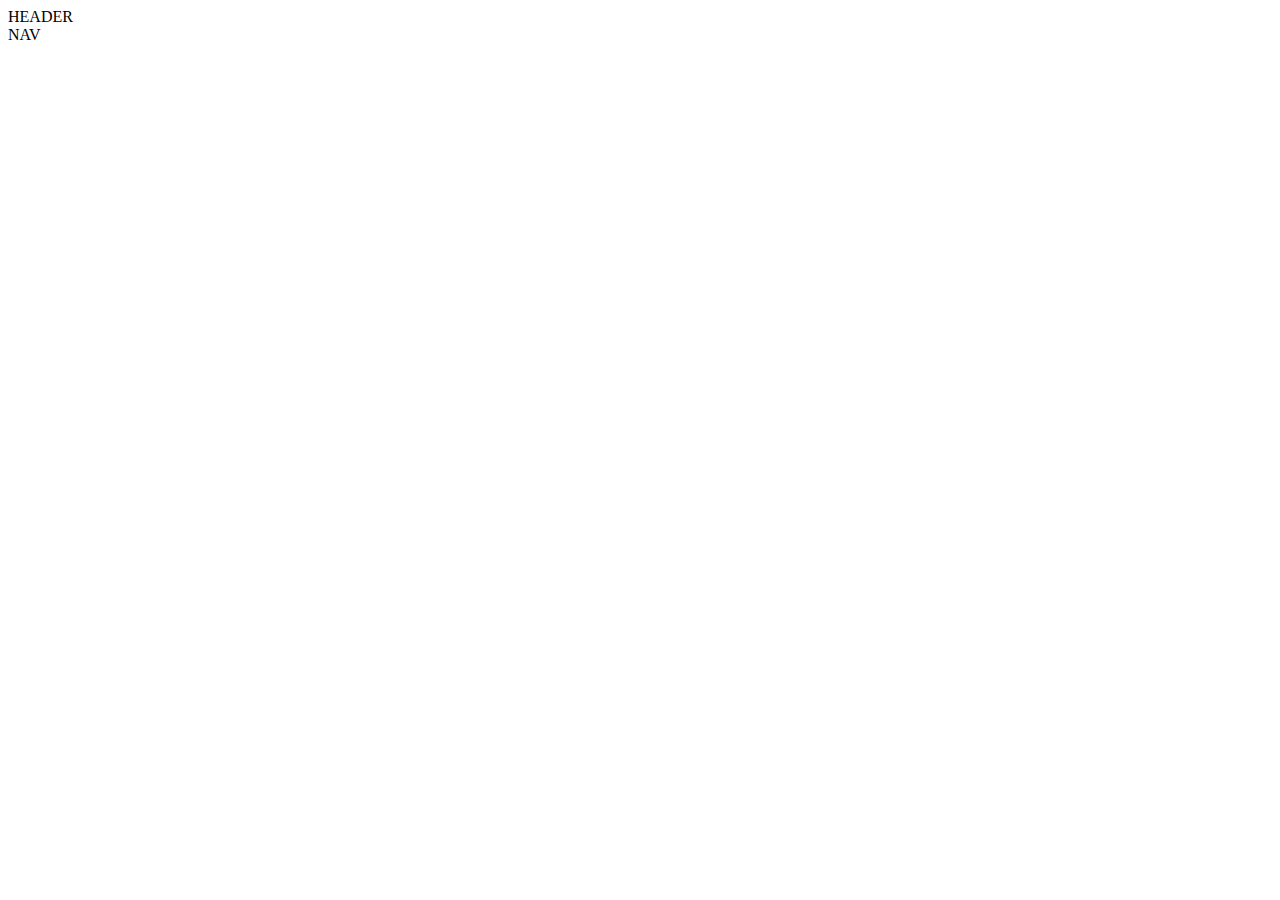
==== Module 2 - CSS & Grid/zenva-css-grid.html @ ca33e3c3 "Changed folder structure, started M2" ====
<!DOCTYPE html>
<html lang="en">
    <head>
        <meta charset="UTF-8">
        <meta name="viewport" content="width=device-width, initial-scale=1">
        <title>Zenva Grid Layout</title>
    </head>
    <body>
        <main id="container">
            <header>HEADER</header>
            <nav>NAV</nav>
            <div id=""></div>
            <div id=""></div>
            <div id=""></div>
            <div id=""></div>
            <div id=""></div>
        </main>
    </body>
</html>
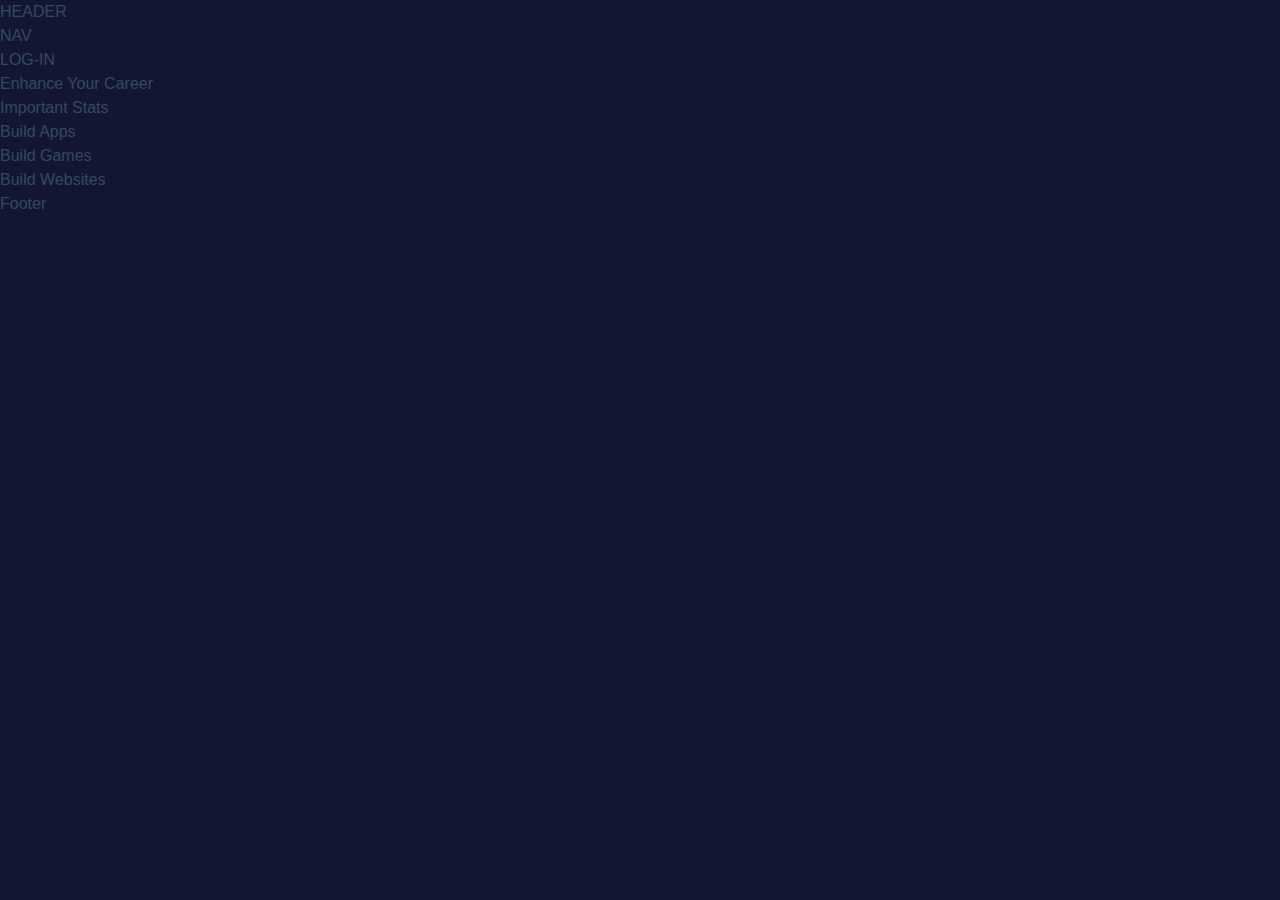
==== commit b9ea0c33: "M2, P1" ====
--- a/Module 2 - CSS & Grid/zenva-css-grid.html
+++ b/Module 2 - CSS & Grid/zenva-css-grid.html
@@ -4,16 +4,19 @@
         <meta charset="UTF-8">
         <meta name="viewport" content="width=device-width, initial-scale=1">
         <title>Zenva Grid Layout</title>
+        <link rel="stylesheet" href="styles.css">
     </head>
     <body>
         <main id="container">
             <header>HEADER</header>
             <nav>NAV</nav>
-            <div id=""></div>
-            <div id=""></div>
-            <div id=""></div>
-            <div id=""></div>
-            <div id=""></div>
+            <div id="login">LOG-IN</div>
+            <div id="enhance_your_career">Enhance Your Career</div>
+            <div id="important_stats">Important Stats</div>
+            <div id="build_apps">Build Apps</div>
+            <div id="build_games">Build Games</div>
+            <div id="build_websites">Build Websites</div>
+            <footer>Footer</footer>
         </main>
     </body>
-</html>+</html>
--- a/Module 2 - CSS & Grid/styles.css
+++ b/Module 2 - CSS & Grid/styles.css
@@ -0,0 +1,25 @@
+* {
+  margin: 0;
+  padding: 0;
+  box-sizing: content-box;
+}
+
+body {
+  font-family: "Open Sans", sans-serif;
+  background-color: #131633;
+  color: #34495e;
+  line-height: 1.5;
+}
+
+#login {
+}
+#enhance_your_career {
+}
+#important-stats {
+}
+#build_apps {
+}
+#build_games {
+}
+#build_websites {
+}
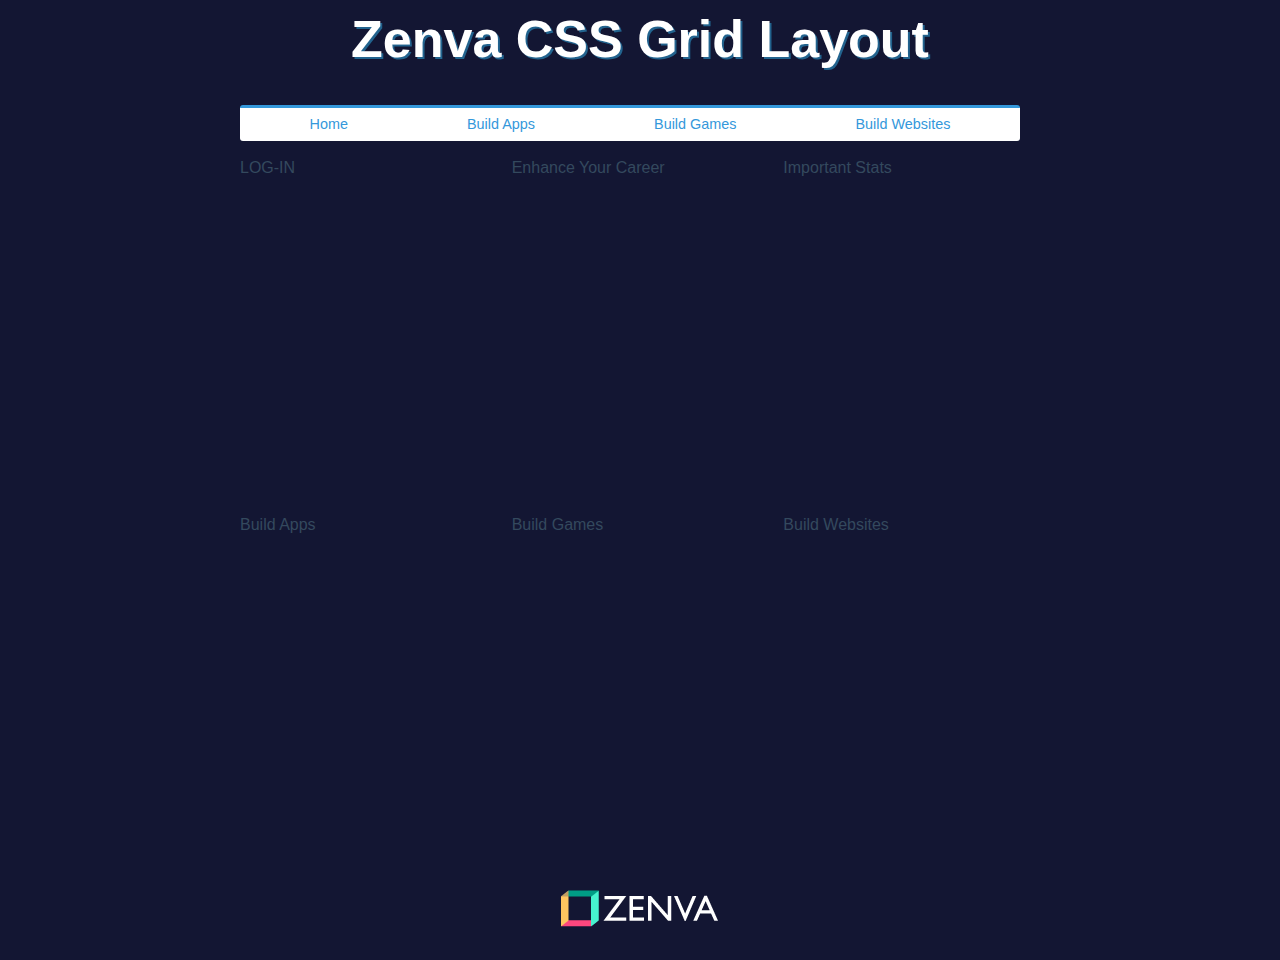
==== commit 132daa21: "M2, P3" ====
--- a/Module 2 - CSS & Grid/zenva-css-grid.html
+++ b/Module 2 - CSS & Grid/zenva-css-grid.html
@@ -5,18 +5,39 @@
         <meta name="viewport" content="width=device-width, initial-scale=1">
         <title>Zenva Grid Layout</title>
         <link rel="stylesheet" href="styles.css">
+        <style>
+            
+        </style>
     </head>
     <body>
         <main id="container">
-            <header>HEADER</header>
-            <nav>NAV</nav>
+            <header>
+                <h1>Zenva CSS Grid Layout</h1>
+            </header>
+            <nav class="options">
+                <a href="https://google.com" target="_blank"class="options-link">
+                    Home
+                </a>
+
+                <a href="https://google.com" target="_blank"class="options-link">
+                    Build Apps
+                </a>
+
+                <a href="https://google.com" target="_blank"class="options-link">
+                    Build Games
+                </a>
+
+                <a href="https://google.com" target="_blank"class="options-link">
+                    Build Websites
+                </a>
+            </nav>
             <div id="login">LOG-IN</div>
             <div id="enhance_your_career">Enhance Your Career</div>
             <div id="important_stats">Important Stats</div>
             <div id="build_apps">Build Apps</div>
             <div id="build_games">Build Games</div>
             <div id="build_websites">Build Websites</div>
-            <footer>Footer</footer>
+            <footer><img src="images/logo.png" alt="Zenva Logo"></footer>
         </main>
     </body>
 </html>
--- a/Module 2 - CSS & Grid/styles.css
+++ b/Module 2 - CSS & Grid/styles.css
@@ -5,21 +5,181 @@
 }
 
 body {
-  font-family: "Open Sans", sans-serif;
+  font-family: 'Open Sans', sans-serif;
   background-color: #131633;
   color: #34495e;
   line-height: 1.5;
 }
 
+header{
+    grid-area: header;
+}
+
+nav{
+    grid-area: nav;
+}
+
 #login {
+    grid-area: login;
 }
 #enhance_your_career {
+    grid-area: enhance_your_career;
+
 }
-#important-stats {
+#important_stats {
+    grid-area: important_stats;
+
 }
 #build_apps {
+    grid-area: build_apps;
+
 }
 #build_games {
+
+    grid-area: build_games;
+
 }
 #build_websites {
+    grid-area: build_websites;
 }
+
+footer{
+    grid-area: footer;
+    margin: 20px 0;
+    text-align: center;
+}
+
+/*Affects everything 1100px and wider*/
+@media screen and (min-width:1100px){
+    main{
+        width: 90%;
+        max-width: 800px;
+        display: grid;
+        grid-template-columns: 1fr 1fr 1fr; /*Three-Column Area*/
+        grid-template-rows: 10vh 4vh 38vh 38vh 10vh; 
+        grid-gap: 15px;
+        margin: 0 auto;
+    }
+    
+    #container{
+        grid-template-areas: 
+            "header header header"
+            "nav nav nav"
+            "login enhance_your_career important_stats"
+            "build_apps build_games build_websites"
+            "footer footer footer"
+    }
+}
+
+/*Affects everything 1100px and smaller*/
+@media screen and (max-width:1100px){
+    main{
+        width: 90%;
+        max-width: 800px;
+        display: grid;
+        grid-template-columns: 1fr 1fr; /*Two-Column Area*/
+        grid-template-rows: 10vh 4vh 25vh 25vh 25vh 10vh; 
+        grid-gap: 15px;
+        margin: 0 auto;
+    }
+    
+    #container{
+        grid-template-areas: 
+            "header header"
+            "nav nav"
+            "login enhance_your_career" 
+            "important_stats build_apps"
+            "build_games build_websites"
+            "footer footer"
+    }
+}
+
+@media screen and (max-width:500px){
+    main{
+        width:90%;
+        max-width: 800px;
+        
+        display: grid;
+        grid-template-columns: 1fr;
+        grid-template-rows: 10vh 6vh 14vh 14vh 14vh 14vh 14vh 14vh 5vh;
+        grid-gap: 15px;
+        margin: 0 auto;
+    }
+    
+    #container{
+        grid-template-areas: 
+            "header"
+            "nav"
+            "login"
+            "enhance_your_career"
+            "important_stats"
+            "build_apps"
+            "build_games"
+            "build_websites"
+            "footer";
+    } 
+}
+
+
+main{
+    width: 90%;
+    max-width: 800px;
+    display: grid;
+    grid-template-columns: 1fr 1fr 1fr; /*Three-Column Area*/
+    grid-template-rows: 10vh 4vh 38vh 38vh 10vh; 
+    grid-gap: 15px;
+    margin: 0 auto;
+}
+
+#container{
+    grid-template-areas: 
+        "header header header"
+        "nav nav nav"
+        "login enhance_your_career important_stats"
+        "build_apps build_games build_websites"
+        "footer footer footer"
+}
+
+
+header h1{
+    font-size: 3.25em;
+    text-align: center;
+    color: white;
+    margin-bottom: 20px;
+    text-shadow: 2px 2px #22638E;
+}
+
+
+.options{
+    width: 95%;
+    background-color: white;
+    padding: 10px;
+    border-top: 3px solid #3498db;
+    border-radius: 3px;
+    display: flex;
+    align-items: center;
+    justify-content: space-around;
+
+}
+
+.options-link{
+    text-decoration: none;
+    font-size: 0.9em;
+    color: #3498db;
+
+
+}
+
+.options-link:hover{
+    color: darkgreen;
+    text-decoration: underline;
+
+}
+
+.card{
+    background-color: white;
+}
+
+.card-blue{
+    background-color: #9ebcf5;
+}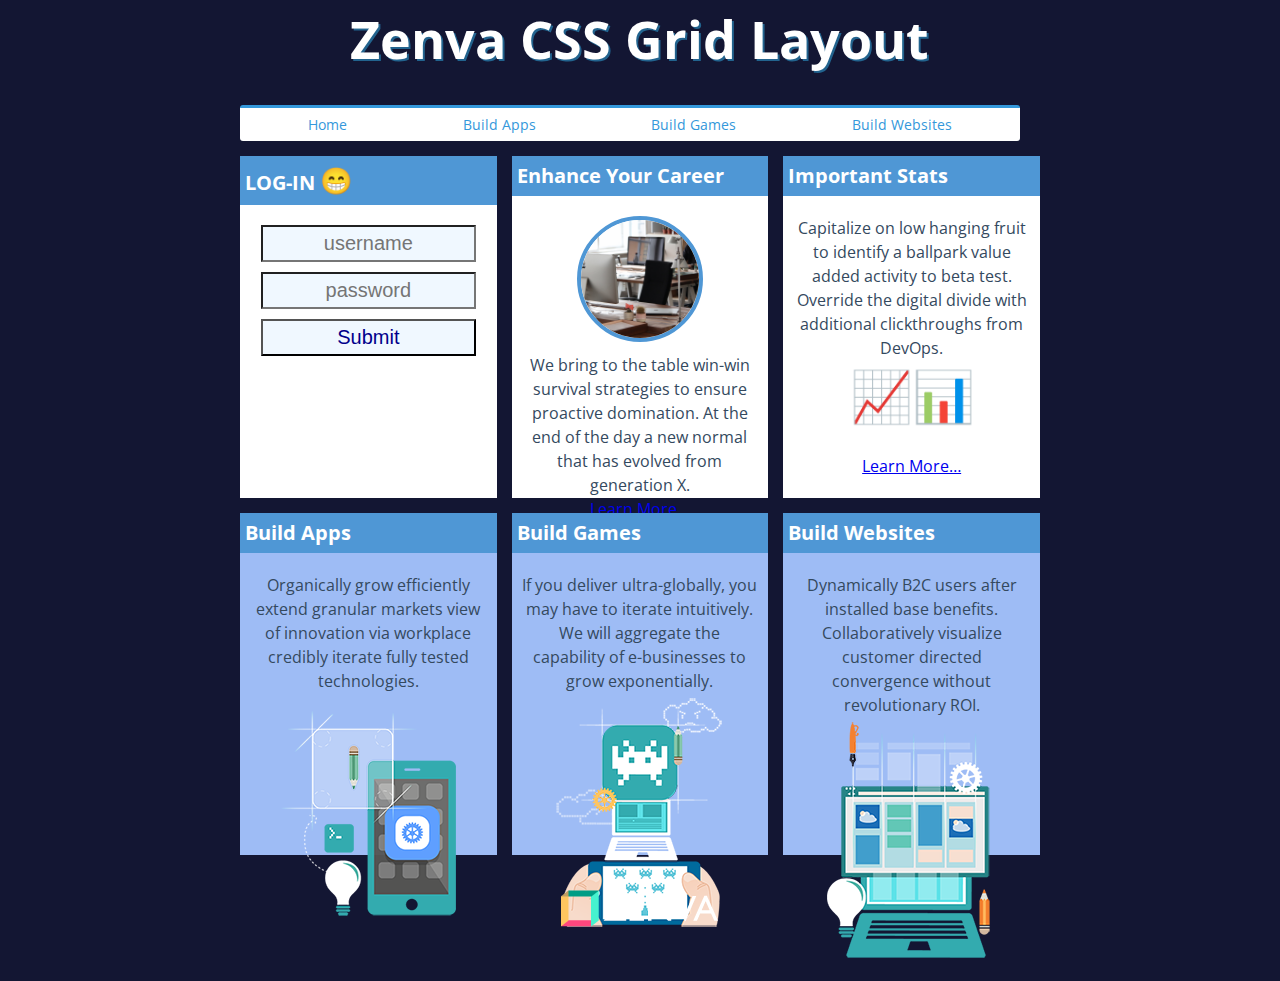
==== commit 230d633d: "M2, P4" ====
--- a/Module 2 - CSS & Grid/zenva-css-grid.html
+++ b/Module 2 - CSS & Grid/zenva-css-grid.html
@@ -1,43 +1,143 @@
 <!DOCTYPE html>
 <html lang="en">
-    <head>
-        <meta charset="UTF-8">
-        <meta name="viewport" content="width=device-width, initial-scale=1">
-        <title>Zenva Grid Layout</title>
-        <link rel="stylesheet" href="styles.css">
-        <style>
-            
-        </style>
-    </head>
-    <body>
-        <main id="container">
-            <header>
-                <h1>Zenva CSS Grid Layout</h1>
-            </header>
-            <nav class="options">
-                <a href="https://google.com" target="_blank"class="options-link">
-                    Home
-                </a>
+  <head>
+    <meta charset="UTF-8" />
+    <meta name="viewport" content="width=device-width, initial-scale=1" />
+    <link
+      href="https://fonts.googleapis.com/css?family=Open+Sans"
+      rel="stylesheet"
+    />
+    <title>Zenva Grid Layout</title>
+    <link rel="stylesheet" href="styles.css" />
+    <style>
+      input {
+        width: 85%;
+        color: darkblue;
+        background-color: aliceblue;
+        font-size: 1.25em;
+        margin-bottom: 10px;
+        padding: 5px;
+        text-align: center;
+      }
 
-                <a href="https://google.com" target="_blank"class="options-link">
-                    Build Apps
-                </a>
+      section {
+        padding: 10px;
+        text-align: center;
+      }
 
-                <a href="https://google.com" target="_blank"class="options-link">
-                    Build Games
-                </a>
+      .graphs{
+          font-size: 50px;
+          line-height: 1;
+          margin: 10px 0;
+          text-align: center;
+      }
 
-                <a href="https://google.com" target="_blank"class="options-link">
-                    Build Websites
-                </a>
-            </nav>
-            <div id="login">LOG-IN</div>
-            <div id="enhance_your_career">Enhance Your Career</div>
-            <div id="important_stats">Important Stats</div>
-            <div id="build_apps">Build Apps</div>
-            <div id="build_games">Build Games</div>
-            <div id="build_websites">Build Websites</div>
-            <footer><img src="images/logo.png" alt="Zenva Logo"></footer>
-        </main>
-    </body>
+      section img{
+          max-width: 100%;
+      }
+
+      .profile{
+          width: 50%;
+          border-radius: 50%;
+          margin-bottom: 5px;
+          border: 4px solid #4f97d5;
+      }
+    </style>
+  </head>
+  <body>
+    <main id="container">
+      <header>
+        <h1>Zenva CSS Grid Layout</h1>
+      </header>
+      <nav class="options">
+        <a href="https://google.com" target="_blank" class="options-link">
+          Home
+        </a>
+
+        <a href="https://google.com" target="_blank" class="options-link">
+          Build Apps
+        </a>
+
+        <a href="https://google.com" target="_blank" class="options-link">
+          Build Games
+        </a>
+
+        <a href="https://google.com" target="_blank" class="options-link">
+          Build Websites
+        </a>
+      </nav>
+      <div class="card" id="login">
+        <h2 class="card-title">
+          LOG-IN <span style="font-size: 26px">&#x1F601;&nbsp;</span>
+        </h2>
+        <section>
+          <form>
+            <input type="text" placeholder="username" /><br />
+            <input type="password" placeholder="password" /><br />
+            <input type="submit" value="Submit" /><br />
+          </form>
+        </section>
+      </div>
+      <div class="card" id="enhance_your_career">
+        <h2 class="card-title">Enhance Your Career</h2>
+        <section>
+            <img class="section-img profile" src="images/pexels-photo-380769.jpeg" alt="office-photo">
+
+          <p>
+            We bring to the table win-win survival strategies to ensure
+            proactive domination. At the end of the day a new normal that has
+            evolved from generation X.
+          </p>
+          <p><a class="btn" href="#">Learn More&#8230;</a></p>
+        </section>
+      </div>
+      <div class="card" id="important_stats">
+        <h2 class="card-title">Important Stats</h2>
+        <section>
+          <p>
+            Capitalize on low hanging fruit to identify a ballpark value added
+            activity to beta test. Override the digital divide with additional
+            clickthroughs from DevOps.
+          </p>
+          <p class="graphs">&#x1F4C8;&#128202;</p>
+          <br>
+            <p><a class="btn" href="#">Learn More&#8230;</a></p>
+        </section>
+      </div>
+      <div class="card-blue" id="build_apps">
+        <h2 class="card-title">Build Apps</h2>
+        <section>
+          <p>
+            Organically grow efficiently extend granular markets view of
+            innovation via workplace credibly iterate fully tested technologies.
+          </p>
+          <img src="images/img_app.png" alt="img-app">
+
+        </section>
+      </div>
+      <div class="card-blue" id="build_games">
+        <h2 class="card-title">Build Games</h2>
+        <section>
+          <p>
+            If you deliver ultra-globally, you may have to iterate intuitively.
+            We will aggregate the capability of e-businesses to grow
+            exponentially.
+          </p>
+          <img src="images/img_game.png" alt="img-game">
+
+        </section>
+      </div>
+      <div class="card-blue" id="build_websites">
+        <h2 class="card-title">Build Websites</h2>
+        <section>
+          <p>
+            Dynamically B2C users after installed base benefits. Collaboratively
+            visualize customer directed convergence without revolutionary ROI.
+          </p>
+          <img src="images/img_web.png" alt="img-web">
+        </section>
+      </div>
+      <footer><img src="images/logo.png" alt="Zenva Logo" /></footer>
+    </main>
+  </body>
 </html>
--- a/Module 2 - CSS & Grid/styles.css
+++ b/Module 2 - CSS & Grid/styles.css
@@ -182,4 +182,12 @@
 
 .card-blue{
     background-color: #9ebcf5;
+}
+
+.card-title{
+    color: white;
+    background-color: #4f97d5;
+    font-size: 1.25em;
+    padding: 5px;
+    margin-bottom: 10px;
 }